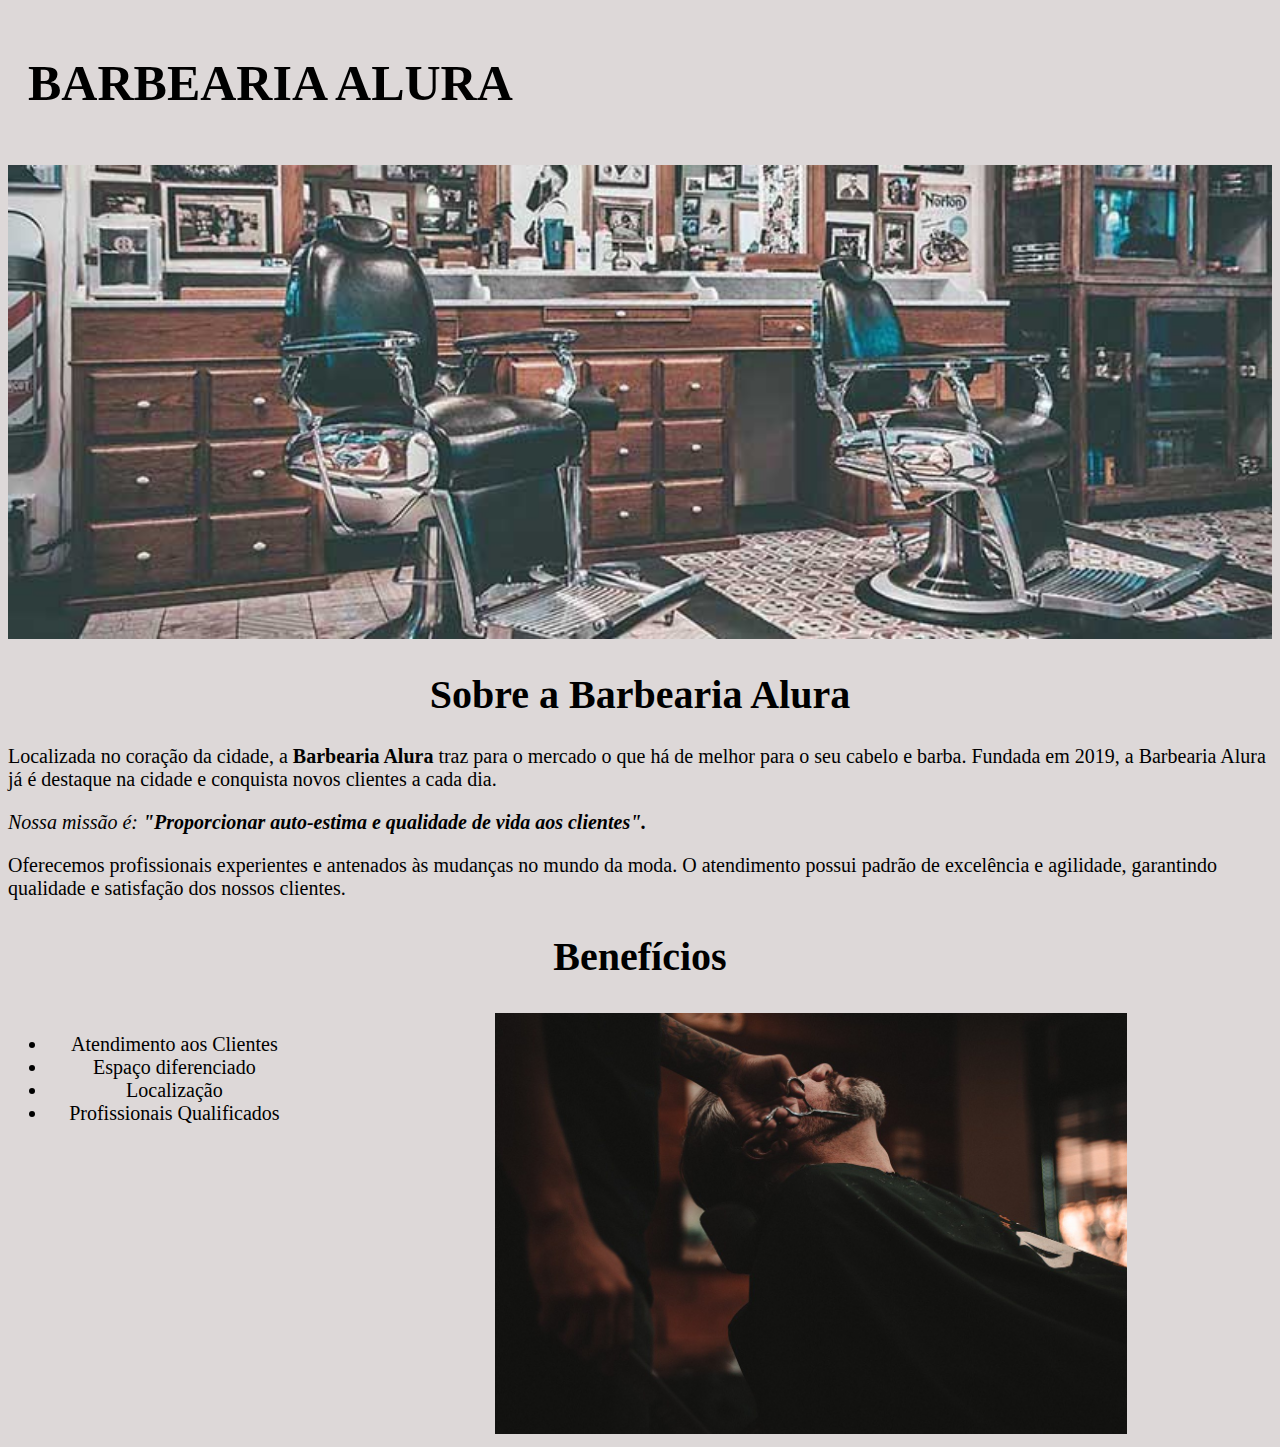
==== Barbearia_Alura/index.html @ 6e142088 "Cria repositório para projetos Alura, com o projeto Barbearia_Alura incompleto" ====
<!DOCTYPE html>
<html lang="pt-br">
    <meta charset="UTF-8">
    <title>Barbearia Alura</title>
    <link rel="stylesheet" href="style.css">

    <head>

    </head>

    <body>
        <header>
            <h1 class="cabecalho">BARBEARIA ALURA</h1>
        </header>
        <img id="banner" src="imagens/banner.jpg">        
        <div class="principal">
            <h1 class="titulo-centralizado">Sobre a Barbearia Alura</h1>

            <p>Localizada no coração da cidade, a <strong> Barbearia Alura </strong> traz para o mercado o que há de melhor para o seu cabelo e barba. Fundada em 2019, a Barbearia Alura já é destaque na cidade e conquista novos clientes a cada dia.</p>
            
            <p id="missao"><em> Nossa missão é: <strong>"Proporcionar auto-estima e qualidade de vida aos clientes".</strong></em></p>
            
            <p>Oferecemos profissionais experientes e antenados às mudanças no mundo da moda. O atendimento possui padrão de excelência e agilidade, garantindo qualidade e satisfação dos nossos clientes.</p>
        </div>

        <div class="beneficios">
            <h2 class="titulo-centralizado">Benefícios</h2>            
            <ul>
                <li class="itens">Atendimento aos Clientes</li>
                <li class="itens"> Espaço diferenciado</li>
                <li class="itens">Localização</li>
                <li class="itens">Profissionais Qualificados</li>
            </ul>
            <img id="imagemBeneficios" src="imagens/beneficios.jpg">
        </div>

    </body>
</html>
---- Barbearia_Alura/style.css ----
* {
    font-size: 20px;
    background-color: #ddd8d8;
}

.cabecalho {
    font-size: 50px;
    padding: 20px;
}

.titulo-centralizado {
    text-align: center;
    font-size: 40px;
}

#banner {
    width: 100%;
    
}

ul{
    display: inline-block;
    vertical-align: top;
    width: 20%;
    margin-right: 15%;
    text-align: center;
}

#imagemBeneficios {
    width: 50%;
    padding-right: 0px;
}
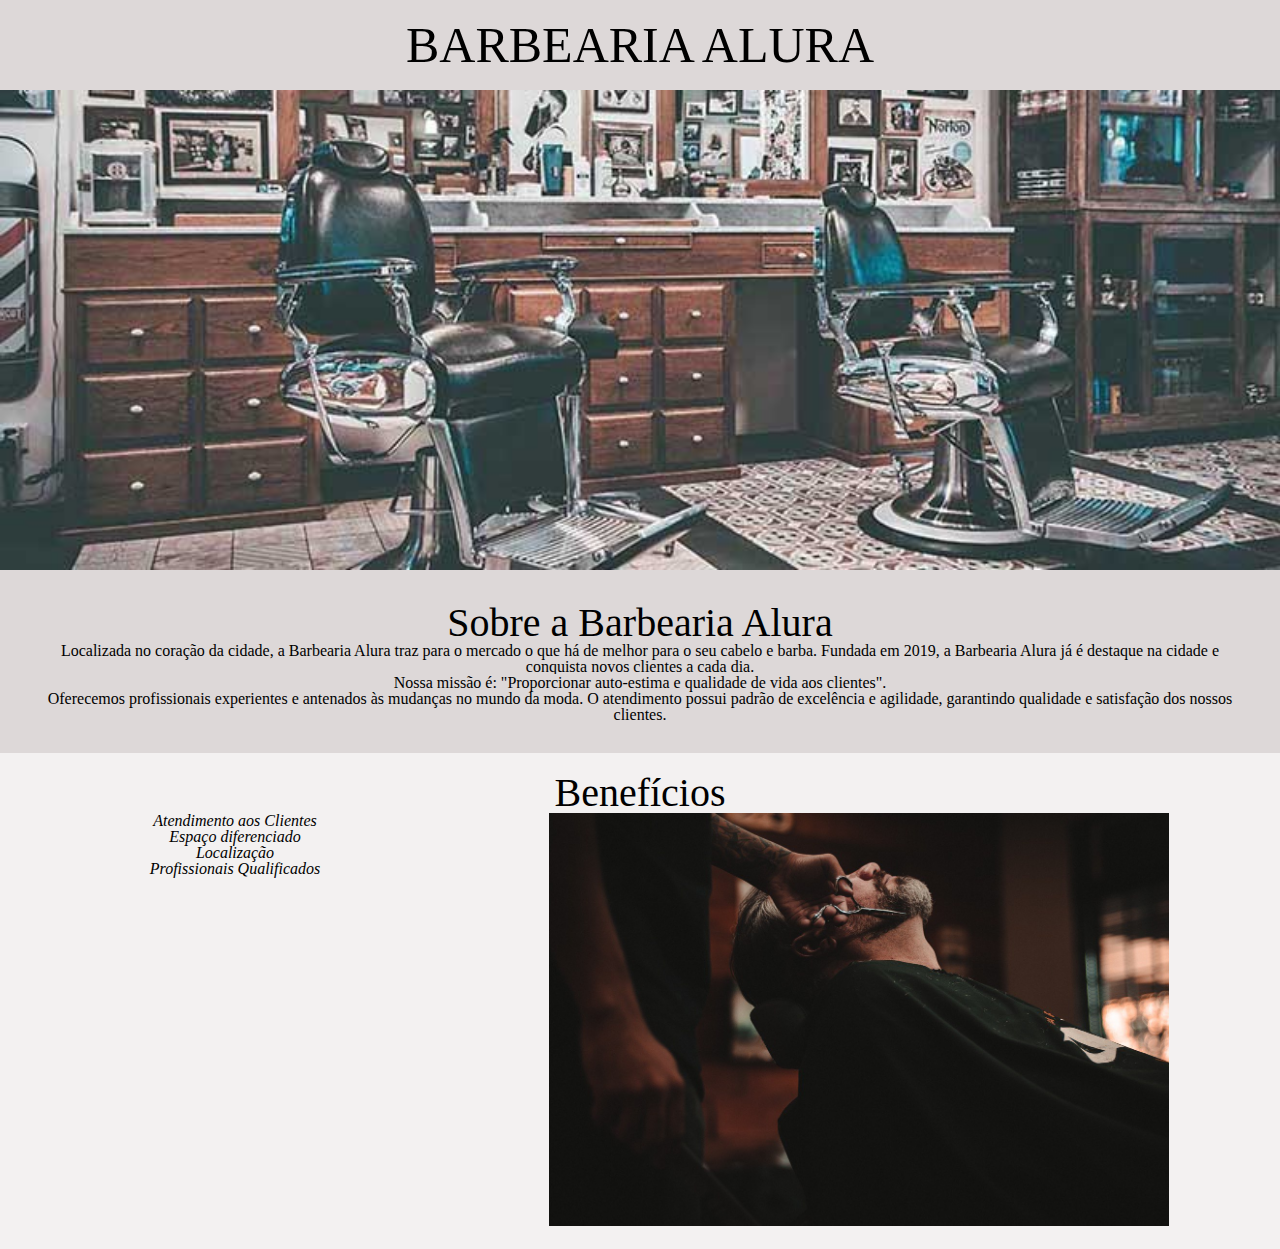
==== commit e72436db: "Adiciona o reset.css e cria link da pagina serviços para outras." ====
--- a/Barbearia_Alura/index.html
+++ b/Barbearia_Alura/index.html
@@ -1,11 +1,10 @@
 <!DOCTYPE html>
 <html lang="pt-br">
-    <meta charset="UTF-8">
-    <title>Barbearia Alura</title>
-    <link rel="stylesheet" href="style.css">
-
     <head>
-
+        <meta charset="UTF-8">
+        <title>Barbearia Alura</title>
+        <link rel="stylesheet" href="reset.css">
+        <link rel="stylesheet" href="style.css">
     </head>
 
     <body>
@@ -24,7 +23,7 @@
         </div>
 
         <div class="beneficios">
-            <h2 class="titulo-centralizado">Benefícios</h2>            
+            <h2 class="titulo-centralizado" id="beneficios">Benefícios</h2>            
             <ul>
                 <li class="itens">Atendimento aos Clientes</li>
                 <li class="itens"> Espaço diferenciado</li>
--- a/Barbearia_Alura/style.css
+++ b/Barbearia_Alura/style.css
@@ -1,6 +1,11 @@
 * {
     font-size: 20px;
     background-color: #ddd8d8;
+    text-align: center;
+}
+
+#banner {
+	width:100%;
 }
 
 .cabecalho {
@@ -8,15 +13,24 @@
     padding: 20px;
 }
 
+.principal{
+    background-color: #ddd8d8;
+    padding: 30px;
+}
+
 .titulo-centralizado {
     text-align: center;
     font-size: 40px;
 }
 
-#banner {
-    width: 100%;
-    
+.beneficios {
+    background-color: #f3f1f1;
+    padding: 20px;;
 }
+
+#beneficios {
+	background-color: #f3f1f1;
+}    
 
 ul{
     display: inline-block;
@@ -24,6 +38,11 @@
     width: 20%;
     margin-right: 15%;
     text-align: center;
+    font-style: italic;
+    background-color: #f3f1f1;
+}
+li {
+    background-color: inherit;
 }
 
 #imagemBeneficios {
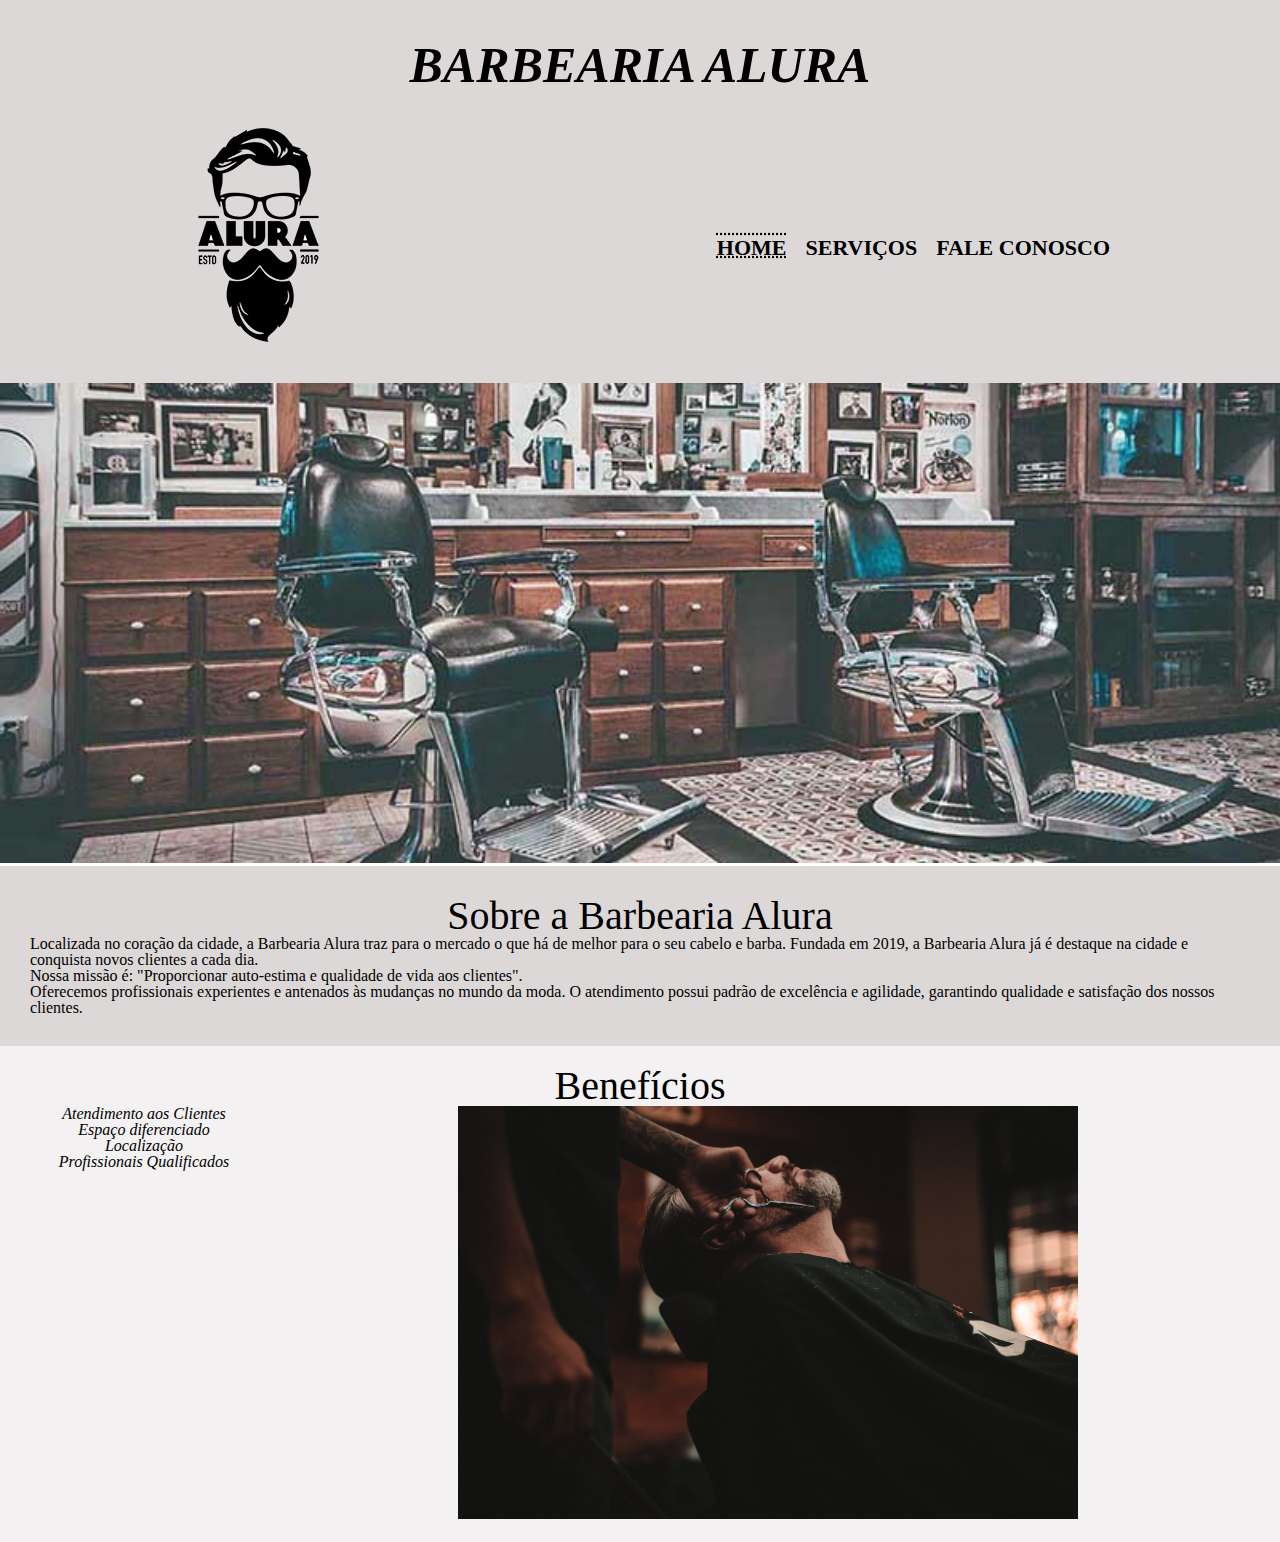
==== commit fd09b702: "Adiciona links de navegaçao na pagina Home, com estilos" ====
--- a/Barbearia_Alura/index.html
+++ b/Barbearia_Alura/index.html
@@ -9,7 +9,17 @@
 
     <body>
         <header>
-            <h1 class="cabecalho">BARBEARIA ALURA</h1>
+            <h1 class="cabecalho">BARBEARIA  ALURA</h1>
+            <div class="caixa">
+                <h1><img src="imagens/logo.png"></h1>
+                <nav>
+                    <ul>
+                        <li><a href="index.html" class="atual">Home</a></li>
+                        <li><a href="servicos.html">Serviços</a></li>
+                        <li><a href="contato.html">Fale Conosco</a></li>
+                    </ul>
+                </nav>
+            </div>
         </header>
         <img id="banner" src="imagens/banner.jpg">        
         <div class="principal">
--- a/Barbearia_Alura/style.css
+++ b/Barbearia_Alura/style.css
@@ -1,16 +1,14 @@
-* {
-    font-size: 20px;
+#banner {
     background-color: #ddd8d8;
-    text-align: center;
-}
-
-#banner {
-	width:100%;
+    width:100%;
 }
 
 .cabecalho {
     font-size: 50px;
     padding: 20px;
+    text-align: center;
+    font-weight: bolder;
+    font-style: italic;
 }
 
 .principal{
@@ -32,20 +30,60 @@
 	background-color: #f3f1f1;
 }    
 
-ul{
+.beneficios ul{
     display: inline-block;
     vertical-align: top;
     width: 20%;
     margin-right: 15%;
     text-align: center;
     font-style: italic;
-    background-color: #f3f1f1;
 }
-li {
+.beneficios li {
     background-color: inherit;
 }
 
 #imagemBeneficios {
     width: 50%;
     padding-right: 0px;
-}+}
+
+header{
+    background:#ddd8d8;
+    padding: 20px;
+    }
+
+.caixa {
+    position: relative;
+    width: 940px;
+    margin: 0 auto;
+}
+
+nav {
+    position: absolute;
+    top: 50%;
+    right: 0;
+}
+
+nav li {
+        display: inline;
+        margin: 0 0 0 15px;
+}
+    
+nav a {
+        text-transform: uppercase ;
+        color: black;
+        font-weight: bold;
+        font-size: 22px;
+        text-decoration: none;
+}
+
+nav a:hover {
+    
+    color:#c47c41;
+
+}
+
+.atual {
+    text-decoration: underline overline;
+    text-decoration-style: dotted ;
+   }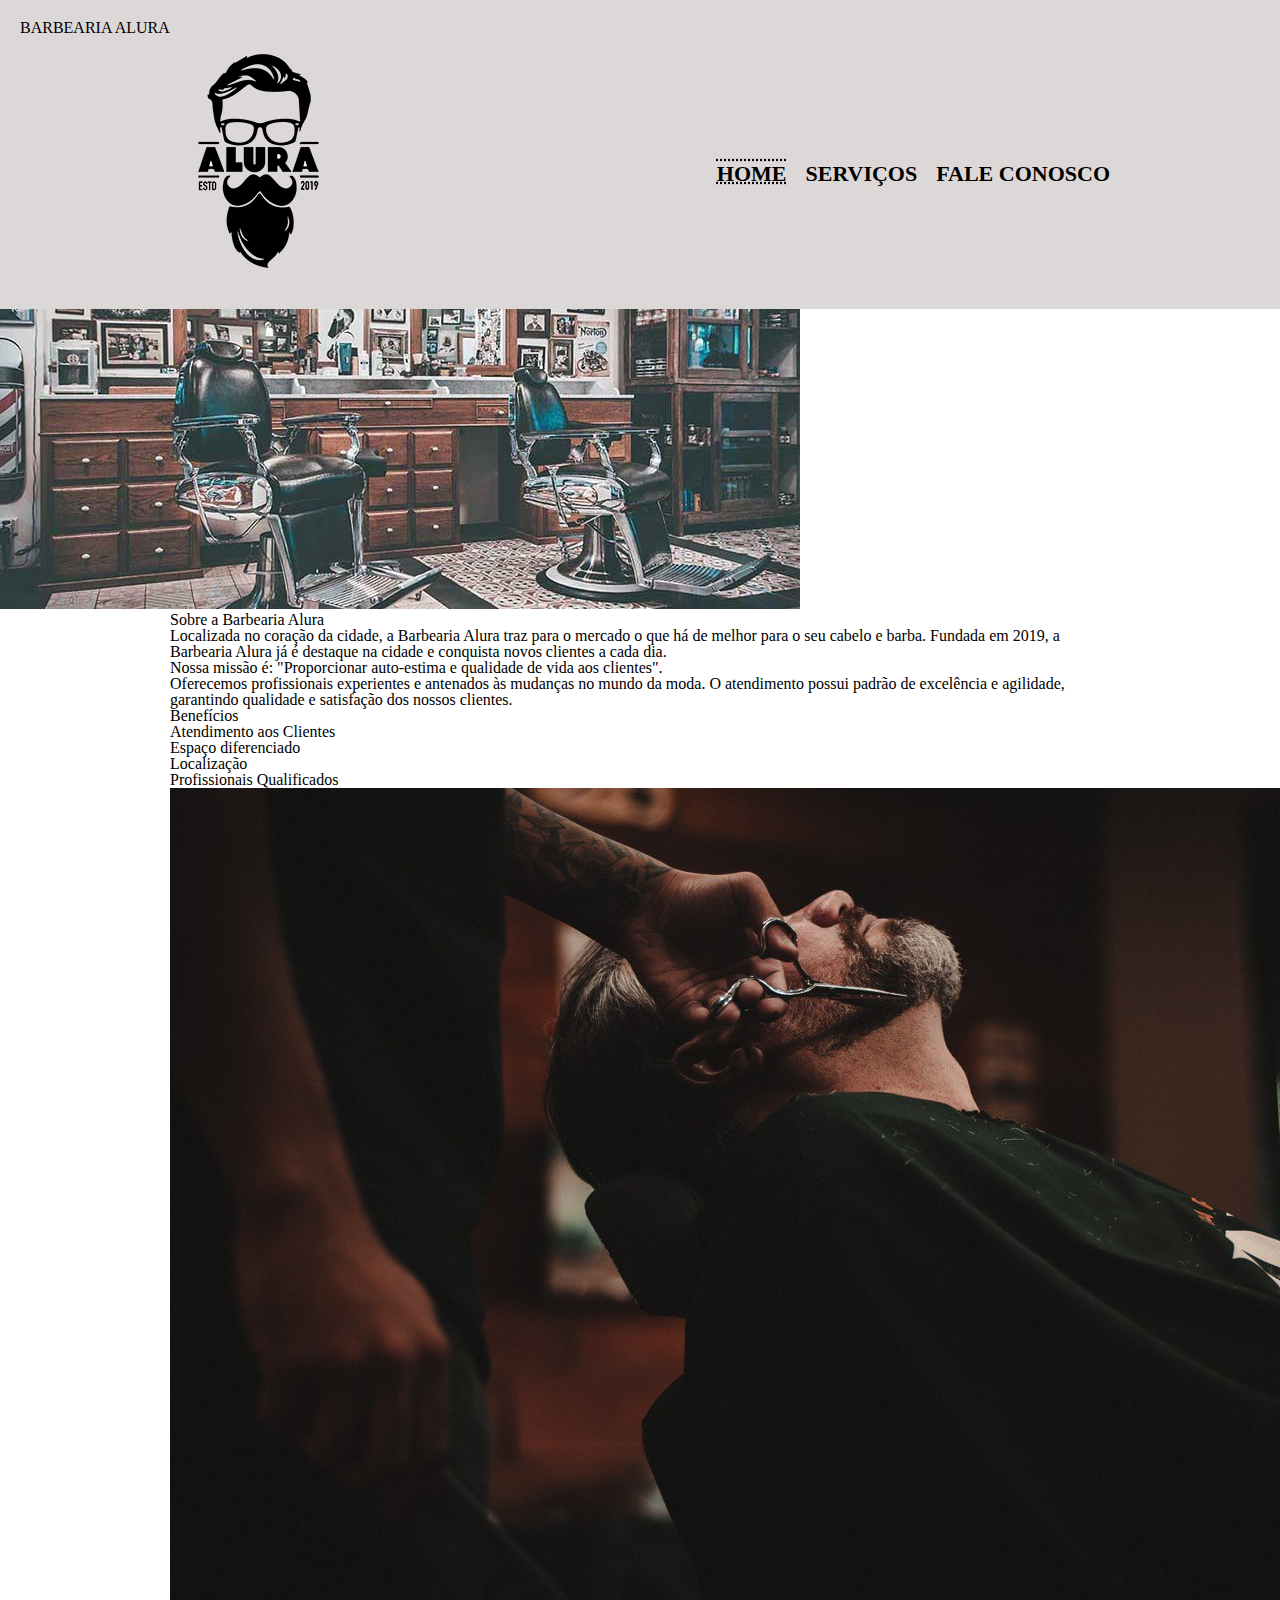
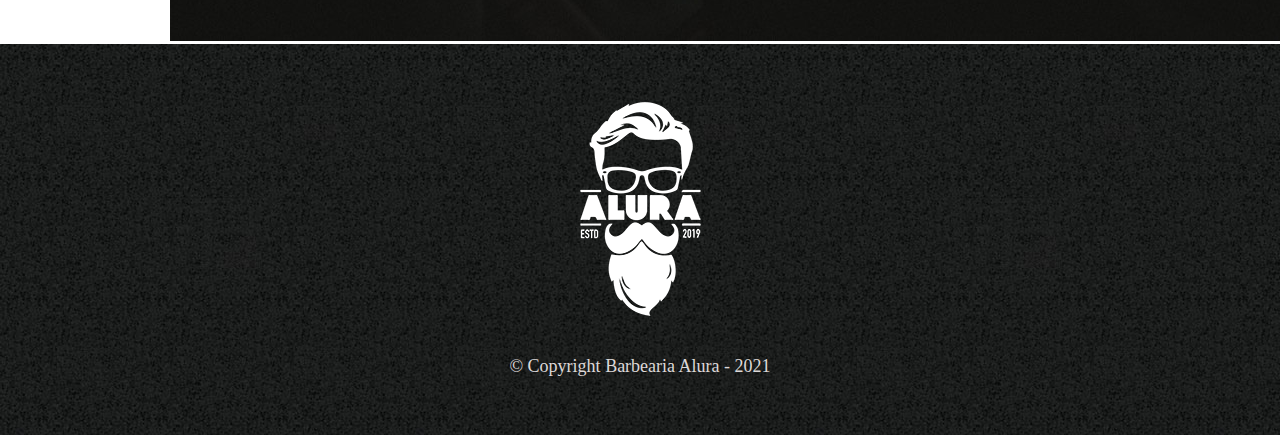
==== commit 98c108f2: "Reseta o estilo, substitui a style-home.css por style.css e adequa tags para HTML semantico" ====
--- a/Barbearia_Alura/index.html
+++ b/Barbearia_Alura/index.html
@@ -11,7 +11,7 @@
         <header>
             <h1 class="cabecalho">BARBEARIA  ALURA</h1>
             <div class="caixa">
-                <h1><img src="imagens/logo.png"></h1>
+                <h1><img src="imagens/logo.png" alt="Logomarca da Barbearia Alura"></h1>
                 <nav>
                     <ul>
                         <li><a href="index.html" class="atual">Home</a></li>
@@ -21,27 +21,35 @@
                 </nav>
             </div>
         </header>
-        <img id="banner" src="imagens/banner.jpg">        
-        <div class="principal">
-            <h1 class="titulo-centralizado">Sobre a Barbearia Alura</h1>
+        <img id="banner" src="imagens/banner.jpg">
+        <main>        
+            <article class="principal">
+                <h1 class="titulo-centralizado">Sobre a Barbearia Alura</h1>
 
-            <p>Localizada no coração da cidade, a <strong> Barbearia Alura </strong> traz para o mercado o que há de melhor para o seu cabelo e barba. Fundada em 2019, a Barbearia Alura já é destaque na cidade e conquista novos clientes a cada dia.</p>
-            
-            <p id="missao"><em> Nossa missão é: <strong>"Proporcionar auto-estima e qualidade de vida aos clientes".</strong></em></p>
-            
-            <p>Oferecemos profissionais experientes e antenados às mudanças no mundo da moda. O atendimento possui padrão de excelência e agilidade, garantindo qualidade e satisfação dos nossos clientes.</p>
-        </div>
+                <p>Localizada no coração da cidade, a <strong> Barbearia Alura </strong> traz para o mercado o que há de melhor para o seu cabelo e barba. Fundada em 2019, a Barbearia Alura já é destaque na cidade e conquista novos clientes a cada dia.</p>
+                
+                <p id="missao"><em> Nossa missão é: <strong>"Proporcionar auto-estima e qualidade de vida aos clientes".</strong></em></p>
+                
+                <p>Oferecemos profissionais experientes e antenados às mudanças no mundo da moda. O atendimento possui padrão de excelência e agilidade, garantindo qualidade e satisfação dos nossos clientes.</p>
+            </article>
+        
 
-        <div class="beneficios">
-            <h2 class="titulo-centralizado" id="beneficios">Benefícios</h2>            
-            <ul>
-                <li class="itens">Atendimento aos Clientes</li>
-                <li class="itens"> Espaço diferenciado</li>
-                <li class="itens">Localização</li>
-                <li class="itens">Profissionais Qualificados</li>
-            </ul>
-            <img id="imagemBeneficios" src="imagens/beneficios.jpg">
-        </div>
+            <section class="beneficios">
+                <h2 class="titulo-centralizado" id="beneficios">Benefícios</h2>            
+                <ul>
+                    <li class="itens">Atendimento aos Clientes</li>
+                    <li class="itens"> Espaço diferenciado</li>
+                    <li class="itens">Localização</li>
+                    <li class="itens">Profissionais Qualificados</li>
+                </ul>
+                <img id="imagemBeneficios" src="imagens/beneficios.jpg">
+            </section>
+        </main>
+        
+        <footer>
+            <img src="imagens/logo-branco.png" alt="Negativo da logomarca da Barbearia Alura">
+            <p id="copyright"><i>&copy; Copyright</i> Barbearia Alura - 2021</p>
+        </footer>
 
     </body>
 </html>
--- a/Barbearia_Alura/style.css
+++ b/Barbearia_Alura/style.css
@@ -1,52 +1,3 @@
-#banner {
-    background-color: #ddd8d8;
-    width:100%;
-}
-
-.cabecalho {
-    font-size: 50px;
-    padding: 20px;
-    text-align: center;
-    font-weight: bolder;
-    font-style: italic;
-}
-
-.principal{
-    background-color: #ddd8d8;
-    padding: 30px;
-}
-
-.titulo-centralizado {
-    text-align: center;
-    font-size: 40px;
-}
-
-.beneficios {
-    background-color: #f3f1f1;
-    padding: 20px;;
-}
-
-#beneficios {
-	background-color: #f3f1f1;
-}    
-
-.beneficios ul{
-    display: inline-block;
-    vertical-align: top;
-    width: 20%;
-    margin-right: 15%;
-    text-align: center;
-    font-style: italic;
-}
-.beneficios li {
-    background-color: inherit;
-}
-
-#imagemBeneficios {
-    width: 50%;
-    padding-right: 0px;
-}
-
 header{
     background:#ddd8d8;
     padding: 20px;
@@ -77,13 +28,119 @@
         text-decoration: none;
 }
 
+.servicos {
+    width: 940px;
+    margin: 0 auto;
+    padding: 50px 0;
+}
+
+.servicos li{
+    display: inline-block;
+    text-align: center;
+    width: 30%;
+    height: 450px;
+    vertical-align: top;
+    margin: 0 1.5%;
+    padding: 30px 20px;
+    box-sizing: border-box;
+    border-color: black;
+    border-width: 2px;
+    border-style: solid;
+    border-radius: 10px;
+}  
+
+.servicos h2 {
+    font-size: 30px;
+    font-weight: bold;
+}
+
+.servicos p {
+    font-size: 18px;
+    margin-top: 15px;
+}
+
+.valor {
+    font-size: 22px;
+    font-weight: bold;
+   
+}
+
+.a-partir {
+    font-size: 18;
+    font-style: italic;
+}
+
 nav a:hover {
-    
+    font-size: 25px;
     color:#c47c41;
-
 }
 
 .atual {
     text-decoration: underline overline;
     text-decoration-style: dotted ;
-   }+   }
+
+.servicos li:hover {
+    border-color: #c47c41;
+    }
+.servicos li:hover h2{
+    font-size: 34px
+
+}
+
+.servicos li:active {
+    border-color: rgb(42, 68, 36);
+}
+
+footer {
+    text-align: center;
+    color: #ddd8d8;
+    background-image: url(imagens/bg.jpg);
+    padding: 40px 0;
+    box-sizing: border-box;
+}
+
+#copyright {
+    font-size: 18px;
+    margin: 20px 0;
+}
+
+main {
+    width: 940px;
+    margin: 0 auto;
+}
+
+form {
+    margin: 40px 0;
+}
+
+
+form label, form p{
+    display: block;
+    font-size: 18px;
+    font-style: italic;
+    margin: 0 0 10px;
+}
+
+
+.input-padrao {
+    display: block;
+    margin: 0 0 20px;
+    padding: 10px 30px;
+    width: 50%;
+}
+
+.opcoes {
+    padding: 10px 30px;
+}
+
+.checkbox {
+    margin: 20px 0;
+}
+
+.botao-submit {
+    font-size: 17px;
+    margin: 15px 130px;
+    padding: 17px 70px;
+    border-radius: 10px;
+}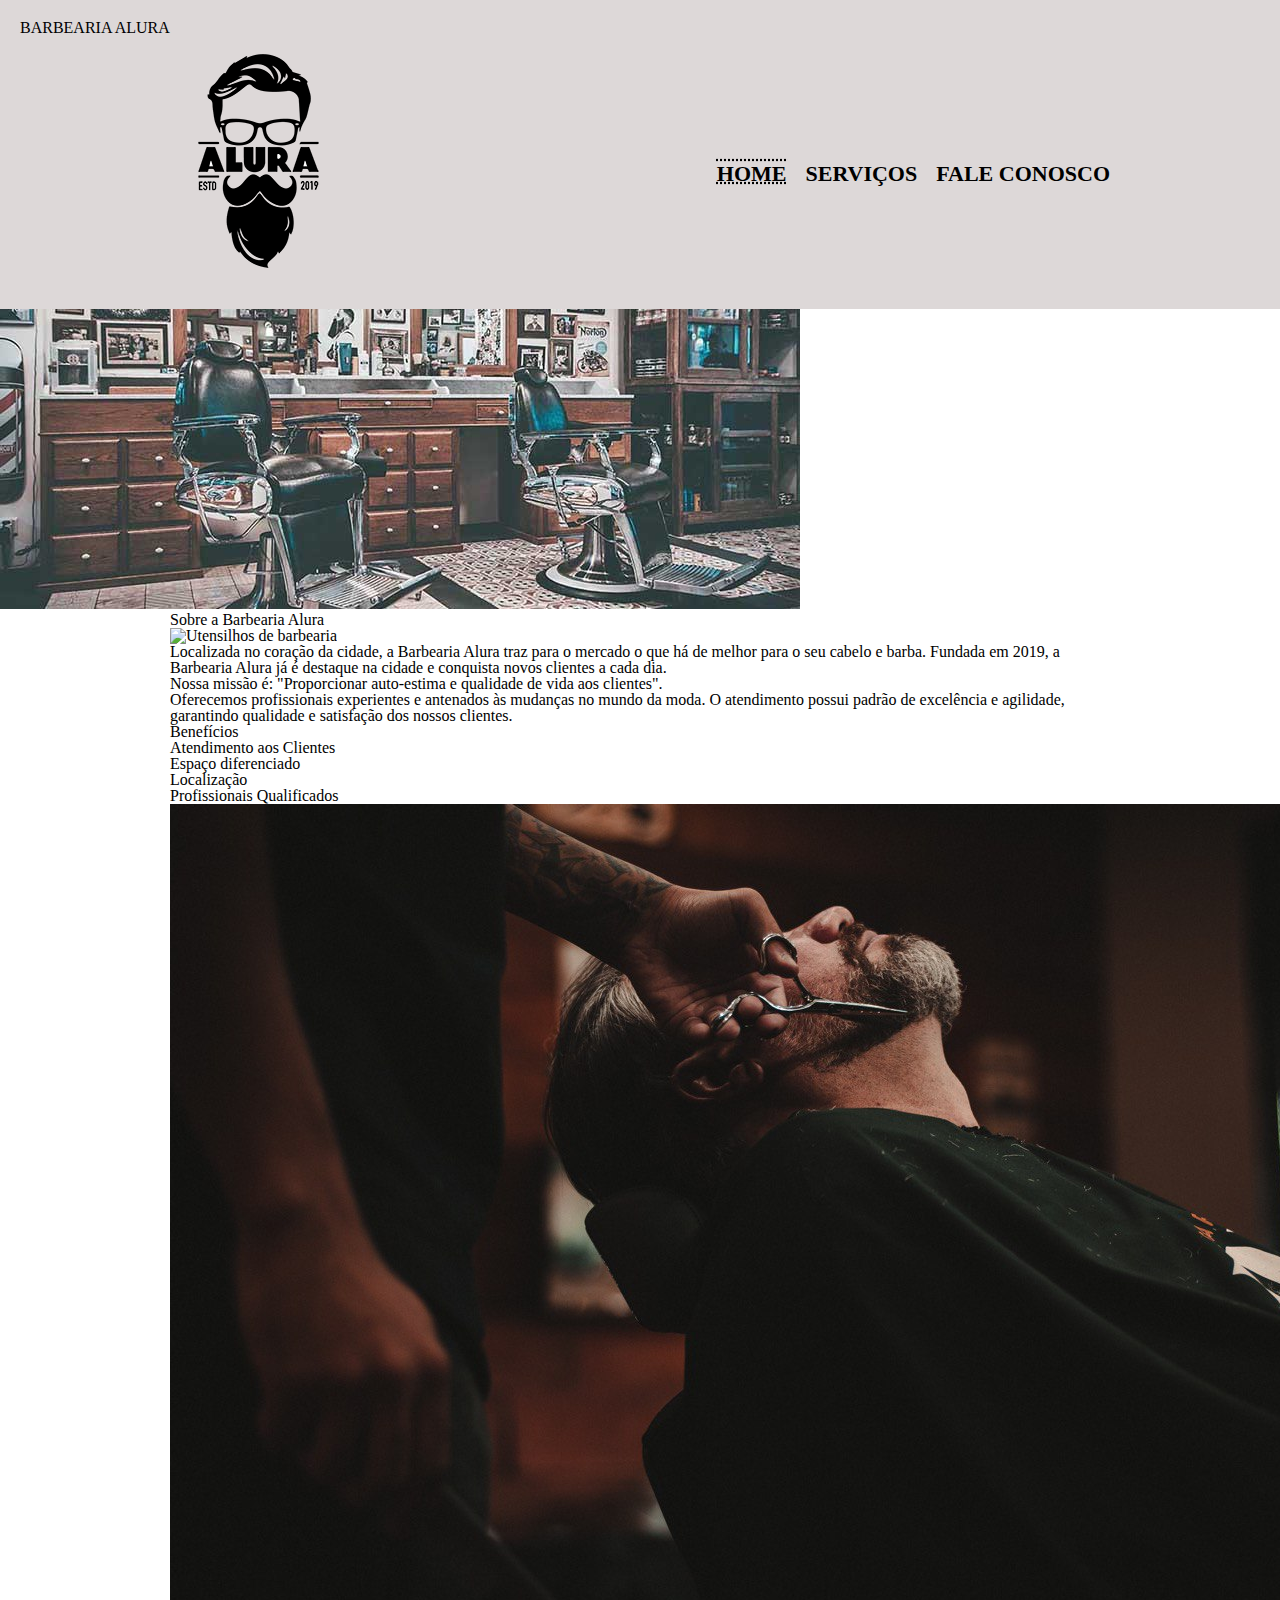
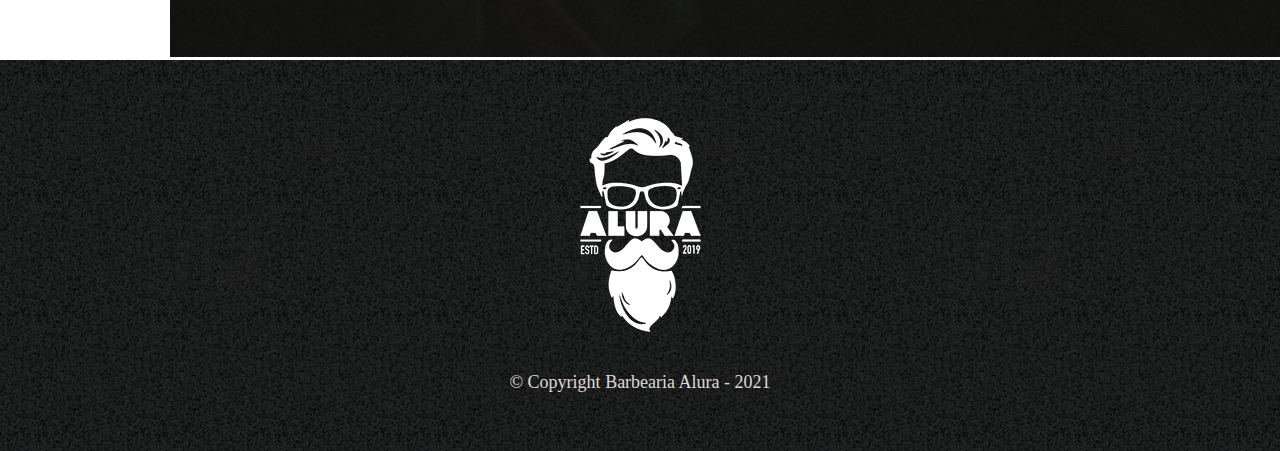
==== commit 6536c7c3: "Adiçao de nova imagem. Adiçao de alt em imagens. Adequaçao do codigo para facilitar aplicaçao de est" ====
--- a/Barbearia_Alura/index.html
+++ b/Barbearia_Alura/index.html
@@ -21,28 +21,28 @@
                 </nav>
             </div>
         </header>
-        <img id="banner" src="imagens/banner.jpg">
+        <img class="banner" alt="Interior de uma barbearia vazia" src="imagens/banner.jpg">
         <main>        
             <article class="principal">
-                <h1 class="titulo-centralizado">Sobre a Barbearia Alura</h1>
-
+                <h1 class="titulo-principal">Sobre a Barbearia Alura</h1>
+                <img class="utensilhos" alt="Utensilhos de barbearia" src="imagens/utensilios.jpg">
                 <p>Localizada no coração da cidade, a <strong> Barbearia Alura </strong> traz para o mercado o que há de melhor para o seu cabelo e barba. Fundada em 2019, a Barbearia Alura já é destaque na cidade e conquista novos clientes a cada dia.</p>
                 
-                <p id="missao"><em> Nossa missão é: <strong>"Proporcionar auto-estima e qualidade de vida aos clientes".</strong></em></p>
+                <p class="missao"><em> Nossa missão é: <strong>"Proporcionar auto-estima e qualidade de vida aos clientes".</strong></em></p>
                 
                 <p>Oferecemos profissionais experientes e antenados às mudanças no mundo da moda. O atendimento possui padrão de excelência e agilidade, garantindo qualidade e satisfação dos nossos clientes.</p>
             </article>
         
 
             <section class="beneficios">
-                <h2 class="titulo-centralizado" id="beneficios">Benefícios</h2>            
+                <h2 class="titulo-principal">Benefícios</h2>            
                 <ul>
                     <li class="itens">Atendimento aos Clientes</li>
                     <li class="itens"> Espaço diferenciado</li>
                     <li class="itens">Localização</li>
                     <li class="itens">Profissionais Qualificados</li>
                 </ul>
-                <img id="imagemBeneficios" src="imagens/beneficios.jpg">
+                <img class="imagemBeneficios" alt="homem tendo sua barba aparada em uma barbearia" src="imagens/beneficios.jpg">
             </section>
         </main>
         
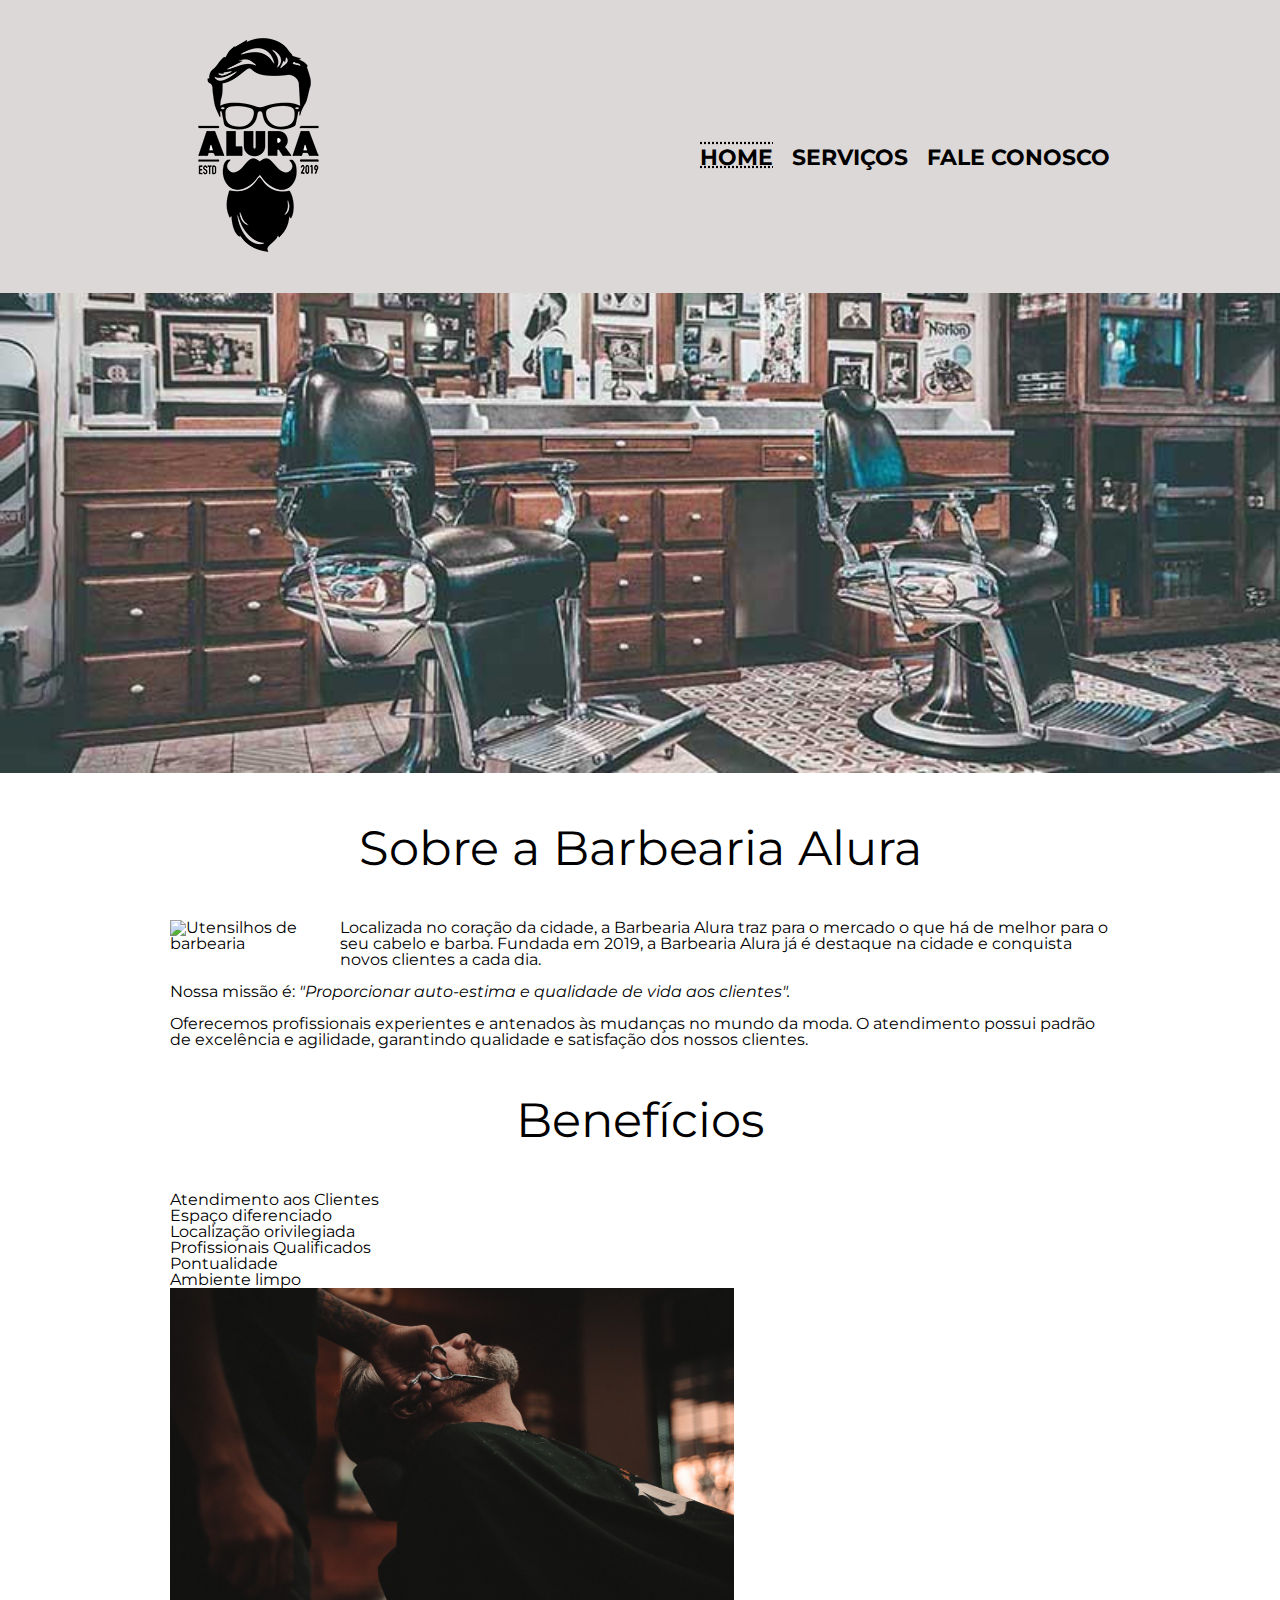
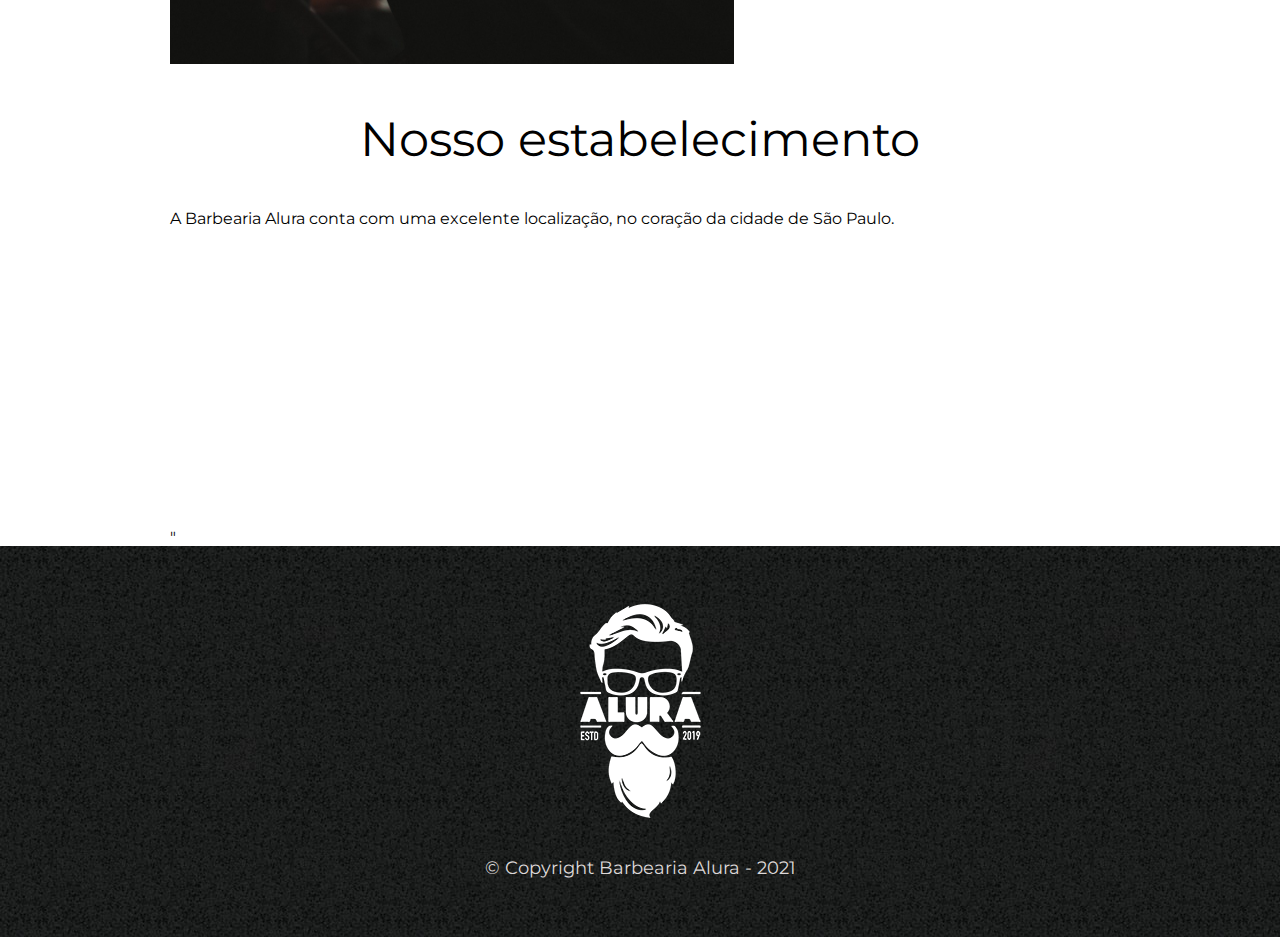
==== commit 47959544: "Insere conteudo na lista de beneficios" ====
--- a/Barbearia_Alura/index.html
+++ b/Barbearia_Alura/index.html
@@ -5,11 +5,11 @@
         <title>Barbearia Alura</title>
         <link rel="stylesheet" href="reset.css">
         <link rel="stylesheet" href="style.css">
+        <link href="https://fonts.googleapis.com/css2?family=Montserrat:wght@200&display=swap" rel="stylesheet">
     </head>
 
     <body>
         <header>
-            <h1 class="cabecalho">BARBEARIA  ALURA</h1>
             <div class="caixa">
                 <h1><img src="imagens/logo.png" alt="Logomarca da Barbearia Alura"></h1>
                 <nav>
@@ -36,13 +36,23 @@
 
             <section class="beneficios">
                 <h2 class="titulo-principal">Benefícios</h2>            
-                <ul>
-                    <li class="itens">Atendimento aos Clientes</li>
-                    <li class="itens"> Espaço diferenciado</li>
-                    <li class="itens">Localização</li>
-                    <li class="itens">Profissionais Qualificados</li>
-                </ul>
-                <img class="imagemBeneficios" alt="homem tendo sua barba aparada em uma barbearia" src="imagens/beneficios.jpg">
+                <div class="conteudo-beneficios">
+                    <ul class="lista-beneficios ">
+                        <li class="itens">Atendimento aos Clientes</li>
+                        <li class="itens"> Espaço diferenciado</li>
+                        <li class="itens">Localização orivilegiada</li>
+                        <li class="itens">Profissionais Qualificados</li>
+                        <li class="itens">Pontualidade</li>
+                        <li class="itens">Ambiente limpo</li>
+                    </ul><img class="imagemBeneficios" alt="homem tendo sua barba aparada em uma barbearia" src="imagens/beneficios.jpg">
+                </div>
+            </section>
+            
+            <section class="mapa">
+                <h2 class="titulo-principal">Nosso estabelecimento</h3>
+                <p>A Barbearia Alura conta com uma excelente localização, no coração da cidade de São Paulo.</p>
+                <iframe src="https://www.google.com/maps/embed?pb=!1m18!1m12!1m3!1d64583666.12942731!2d-55.11421443726762!3d8.891290832456276!2m3!1f0!2f0!3f0!3m2!1i1024!2i768!4f13.1!3m3!1m2!1s0x94ce59541c6c79c3%3A0x36b90a85f0f8cb33!2sGrupo%20Alura!5e0!3m2!1spt-BR!2sbr!4v1632359827832!5m2!1spt-BR!2sbr" width="100%" height="300" style="border:0;" allowfullscreen="" loading="lazy"></iframe>"
+
             </section>
         </main>
         
--- a/Barbearia_Alura/style.css
+++ b/Barbearia_Alura/style.css
@@ -1,3 +1,7 @@
+body{
+    font-family: 'Montserrat', sans-serif;
+}
+
 header{
     background:#ddd8d8;
     padding: 20px;
@@ -115,7 +119,7 @@
 }
 
 
-form label, form p{
+form label, form legend{
     display: block;
     font-size: 18px;
     font-style: italic;
@@ -140,7 +144,54 @@
 
 .botao-submit {
     font-size: 17px;
+    font-weight: bold;
     margin: 15px 130px;
-    padding: 17px 70px;
+    padding: 15px 50px;
     border-radius: 10px;
+}
+
+.botao-submit:hover {
+    background: #adabab;
+    transition: 1s all;
+    transform: scale(1.2)
+}
+
+select {
+    font-size: 17px;
+    margin: 10px 20px;
+    padding: 5px ;
+}
+
+.periodo {
+    margin: 20px 0;
+}
+
+/*Estilo para a página inicial*/
+.banner {
+    width:100%;
+}
+
+.titulo-principal {
+    text-align: center;
+    font-size: 3em;
+    margin: 1em;
+    clear: left;
+}
+
+.principal p {
+    margin: 0 0 1em;
+}
+
+.missao strong{
+    font-style: italic;   
+}
+
+.utensilhos {
+    float: left;
+    width: 150px;
+    margin: 0 20px 20px 0;
+}
+
+.imagemBeneficios {
+    width: 60%;
 }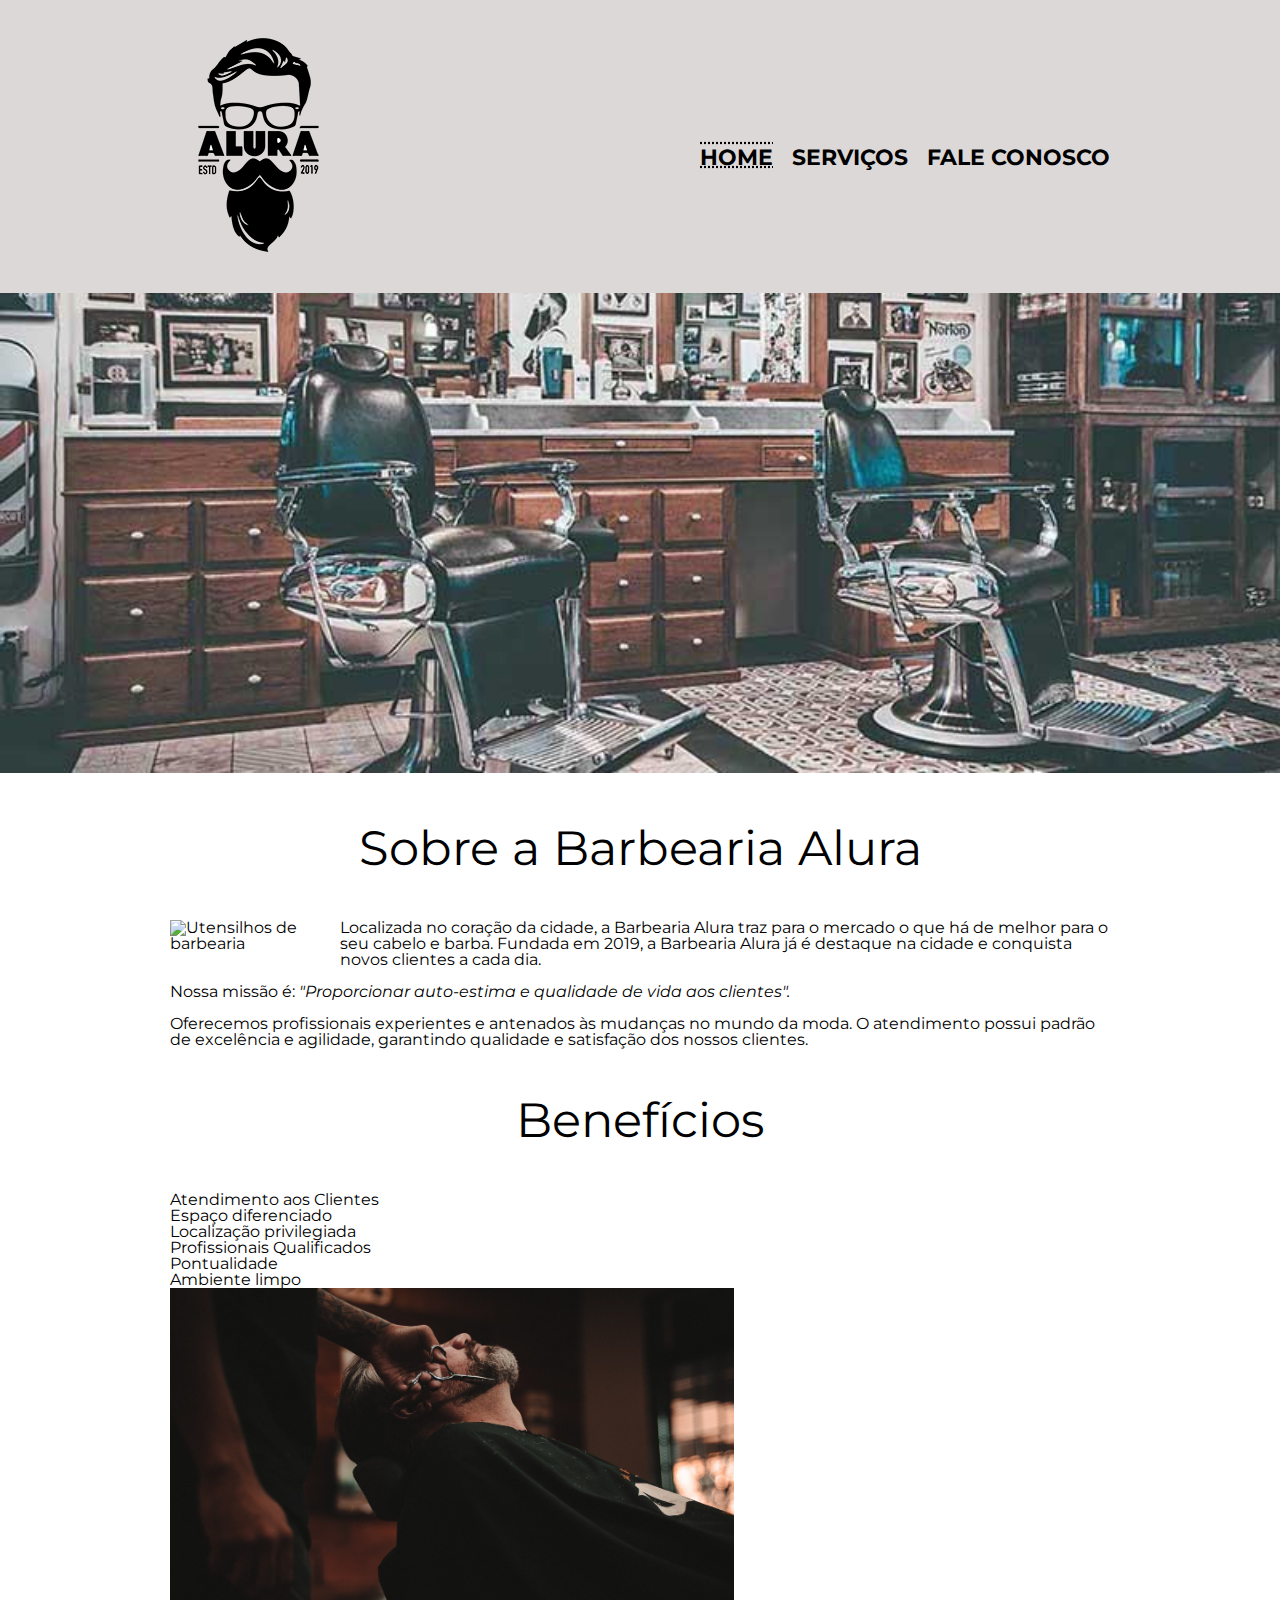
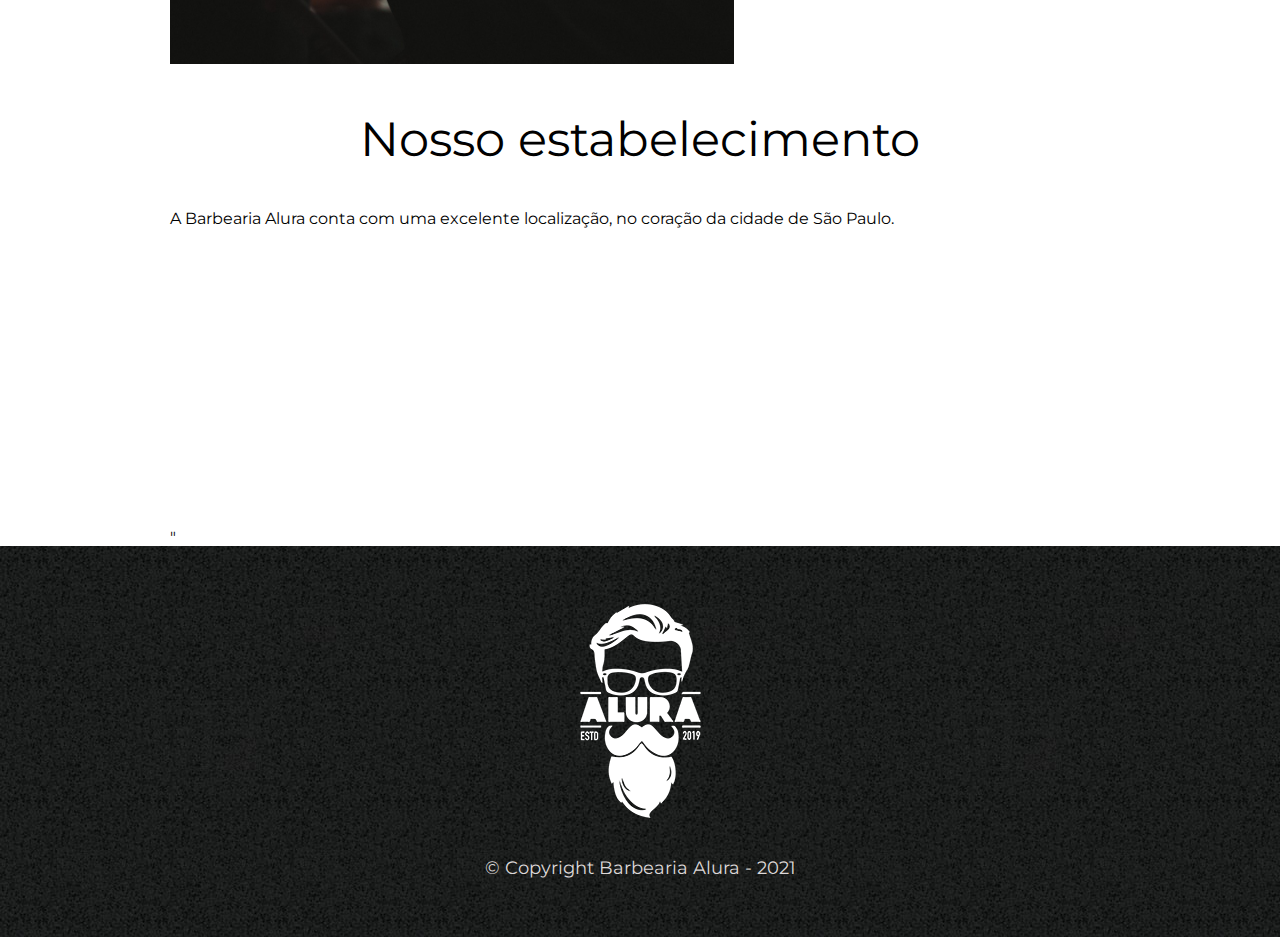
==== commit bc786f54: "Atualiza html" ====
--- a/Barbearia_Alura/index.html
+++ b/Barbearia_Alura/index.html
@@ -22,7 +22,7 @@
             </div>
         </header>
         <img class="banner" alt="Interior de uma barbearia vazia" src="imagens/banner.jpg">
-        <main>        
+        <main class="main-home">        
             <article class="principal">
                 <h1 class="titulo-principal">Sobre a Barbearia Alura</h1>
                 <img class="utensilhos" alt="Utensilhos de barbearia" src="imagens/utensilios.jpg">
@@ -37,10 +37,10 @@
             <section class="beneficios">
                 <h2 class="titulo-principal">Benefícios</h2>            
                 <div class="conteudo-beneficios">
-                    <ul class="lista-beneficios ">
+                    <ul class="lista-beneficios">
                         <li class="itens">Atendimento aos Clientes</li>
                         <li class="itens"> Espaço diferenciado</li>
-                        <li class="itens">Localização orivilegiada</li>
+                        <li class="itens">Localização privilegiada</li>
                         <li class="itens">Profissionais Qualificados</li>
                         <li class="itens">Pontualidade</li>
                         <li class="itens">Ambiente limpo</li>
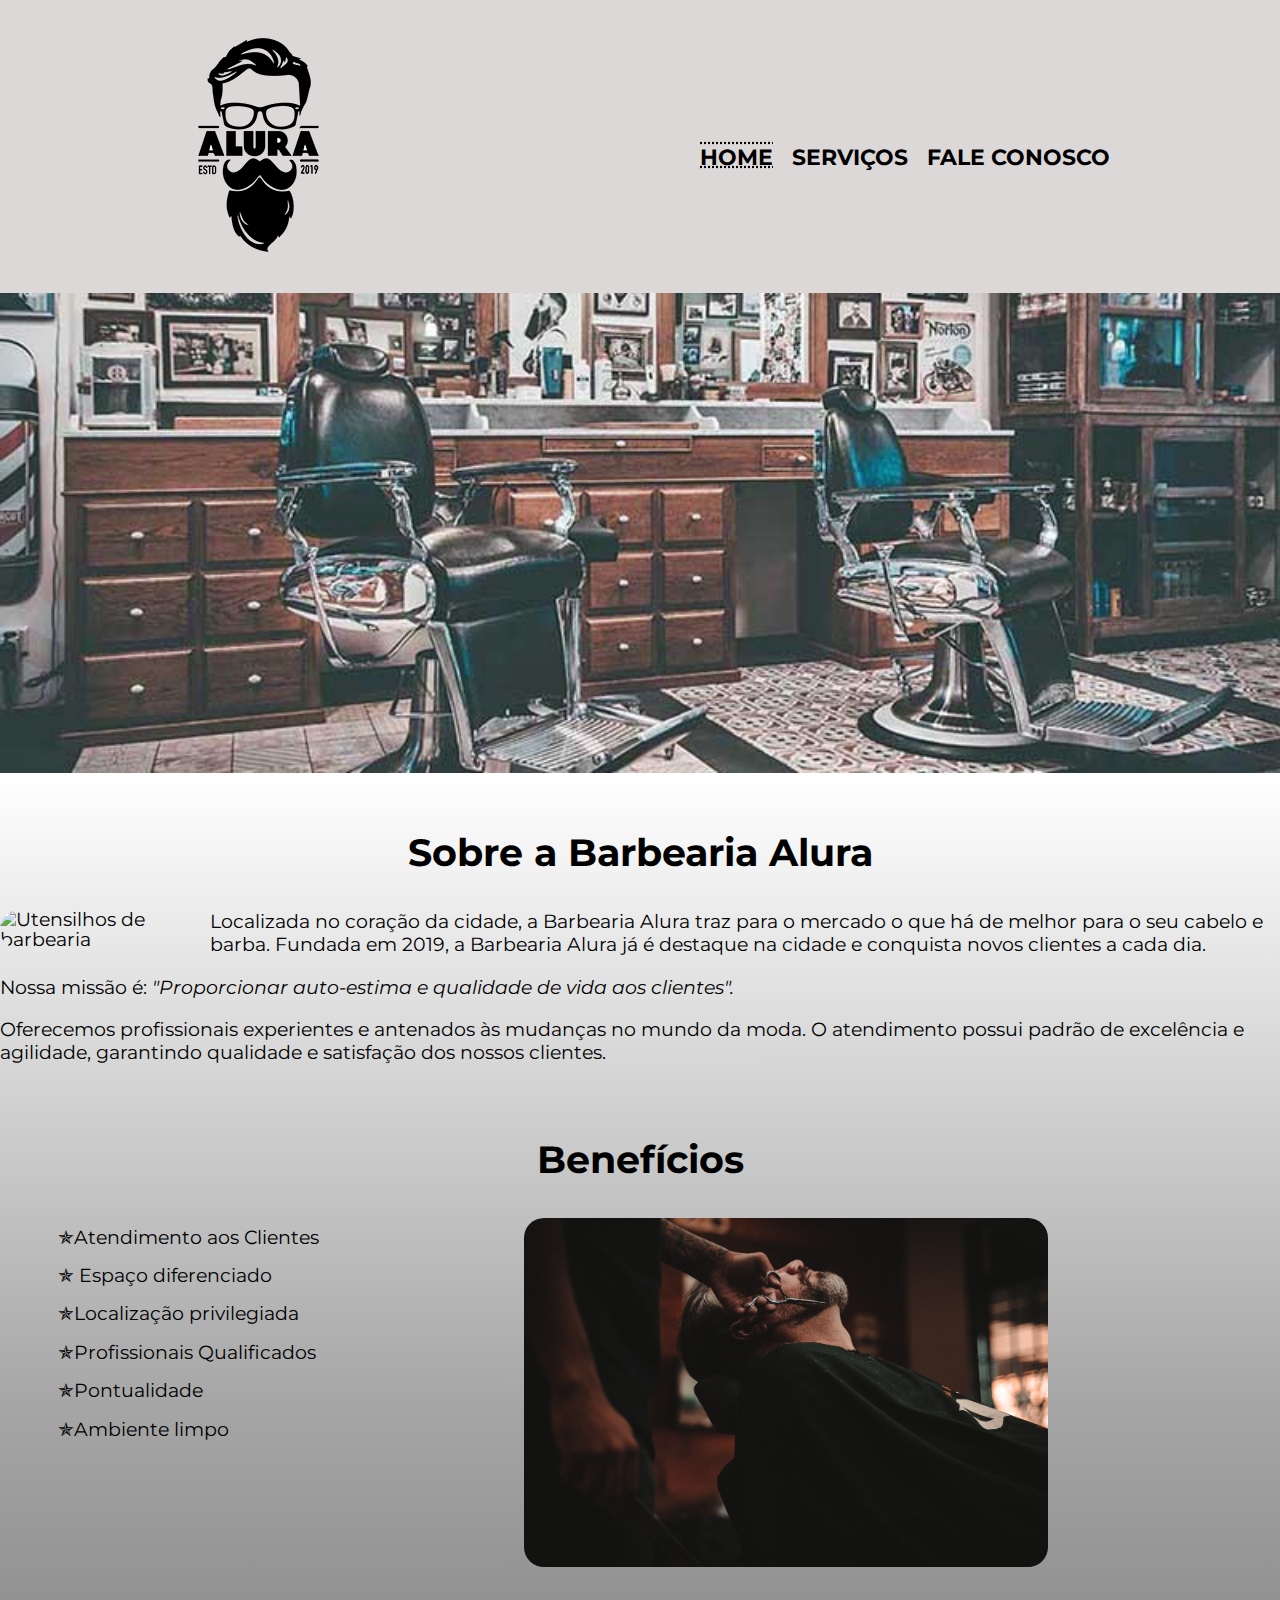
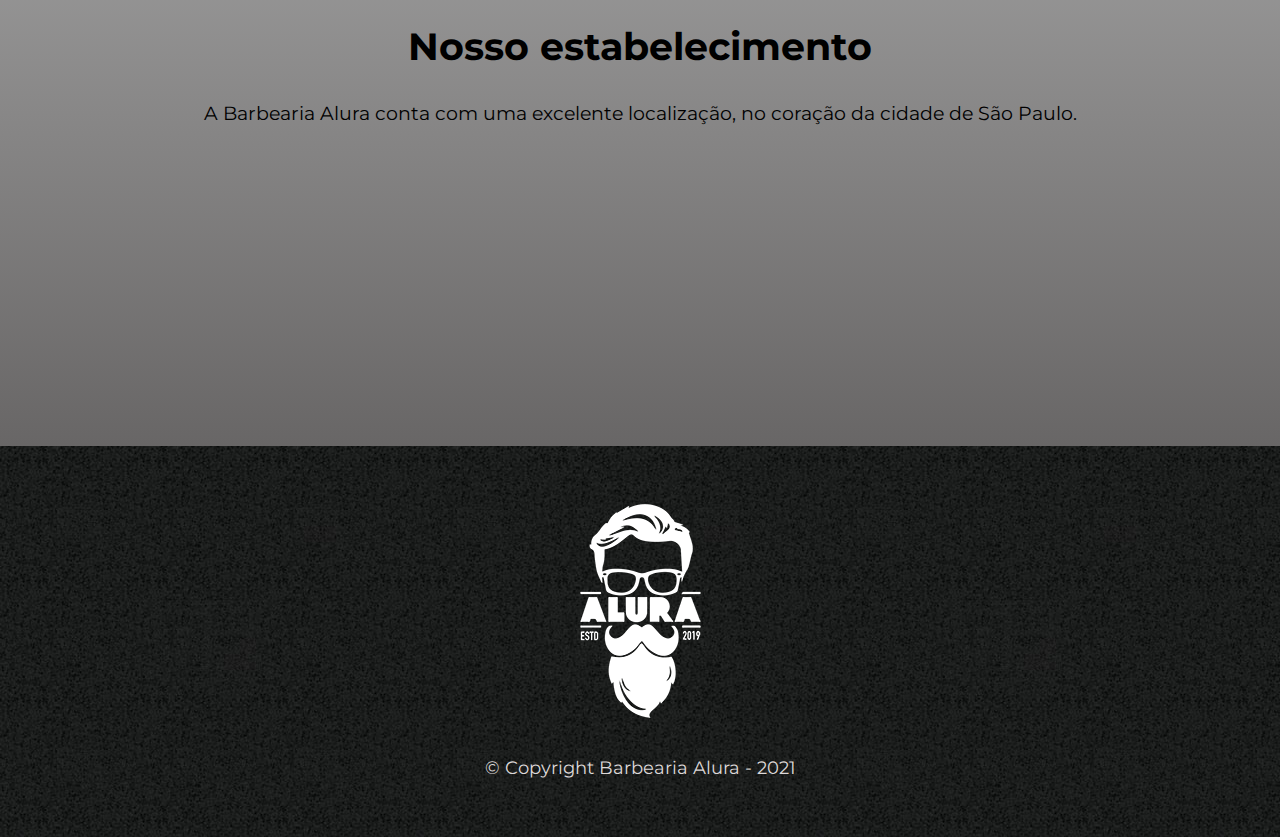
==== commit 7a52f0f0: "Insere viewport" ====
--- a/Barbearia_Alura/index.html
+++ b/Barbearia_Alura/index.html
@@ -2,6 +2,7 @@
 <html lang="pt-br">
     <head>
         <meta charset="UTF-8">
+        <meta name="viewport" content="width=device-width"> <!--Controla a exibição do site em dispositivo móvel-->
         <title>Barbearia Alura</title>
         <link rel="stylesheet" href="reset.css">
         <link rel="stylesheet" href="style.css">
@@ -51,7 +52,9 @@
             <section class="mapa">
                 <h2 class="titulo-principal">Nosso estabelecimento</h3>
                 <p>A Barbearia Alura conta com uma excelente localização, no coração da cidade de São Paulo.</p>
-                <iframe src="https://www.google.com/maps/embed?pb=!1m18!1m12!1m3!1d64583666.12942731!2d-55.11421443726762!3d8.891290832456276!2m3!1f0!2f0!3f0!3m2!1i1024!2i768!4f13.1!3m3!1m2!1s0x94ce59541c6c79c3%3A0x36b90a85f0f8cb33!2sGrupo%20Alura!5e0!3m2!1spt-BR!2sbr!4v1632359827832!5m2!1spt-BR!2sbr" width="100%" height="300" style="border:0;" allowfullscreen="" loading="lazy"></iframe>"
+                <div class="mapa-iframe">
+                    <iframe src="https://www.google.com/maps/embed?pb=!1m18!1m12!1m3!1d64583666.12942731!2d-55.11421443726762!3d8.891290832456276!2m3!1f0!2f0!3f0!3m2!1i1024!2i768!4f13.1!3m3!1m2!1s0x94ce59541c6c79c3%3A0x36b90a85f0f8cb33!2sGrupo%20Alura!5e0!3m2!1spt-BR!2sbr!4v1632359827832!5m2!1spt-BR!2sbr" width="100%" height="300" style="border:0;" allowfullscreen="" loading="lazy"></iframe>
+                </div>
 
             </section>
         </main>
--- a/Barbearia_Alura/style.css
+++ b/Barbearia_Alura/style.css
@@ -1,5 +1,6 @@
 body{
     font-family: 'Montserrat', sans-serif;
+    
 }
 
 header{
@@ -34,7 +35,7 @@
 
 .servicos {
     width: 940px;
-    margin: 0 auto;
+    margin: 100px auto;
     padding: 50px 0;
 }
 
@@ -82,14 +83,14 @@
 .atual {
     text-decoration: underline overline;
     text-decoration-style: dotted ;
-   }
+}
 
 .servicos li:hover {
     border-color: #c47c41;
-    }
+}
+
 .servicos li:hover h2{
     font-size: 34px
-
 }
 
 .servicos li:active {
@@ -110,7 +111,6 @@
 }
 
 main {
-    width: 940px;
     margin: 0 auto;
 }
 
@@ -126,7 +126,6 @@
     margin: 0 0 10px;
 }
 
-
 .input-padrao {
     display: block;
     margin: 0 0 20px;
@@ -167,19 +166,27 @@
 }
 
 /*Estilo para a página inicial*/
+
+.main-home {
+    font-size: 1.2em;
+    color: black;
+    background: linear-gradient(#ffffff,#a5a5a5, #686666) ;
+}
 .banner {
     width:100%;
 }
 
 .titulo-principal {
     text-align: center;
-    font-size: 3em;
-    margin: 1em;
+    font-size: 2em;
+    font-weight: bold;
+    padding: 1.5em 0 1em;
     clear: left;
 }
 
 .principal p {
     margin: 0 0 1em;
+    line-height: 1.2em;
 }
 
 .missao strong{
@@ -188,10 +195,46 @@
 
 .utensilhos {
     float: left;
-    width: 150px;
+    width: 190px;
     margin: 0 20px 20px 0;
+    border-radius: 20px;
+}
+
+.beneficios {
+    padding: 0 3em;
+    margin: 0 auto;
+}
+
+.itens {
+    line-height: 2em;
+    margin: 0 auto;
+}
+
+.itens::before {
+    content: "✯";
+}
+
+.lista-beneficios {
+    width: 40%;
+    display: inline-block;
+    vertical-align: top;
 }
 
 .imagemBeneficios {
-    width: 60%;
-}+    width: 45%;
+    border-radius: 20px;
+    margin: 0 auto;
+}
+
+.mapa {
+    text-align: center;
+    margin: 0 auto;
+}
+.mapa p{
+    margin-bottom: 1em;
+}
+
+.mapa-iframe{
+    width: 940px;
+    margin: 0 auto;
+}
